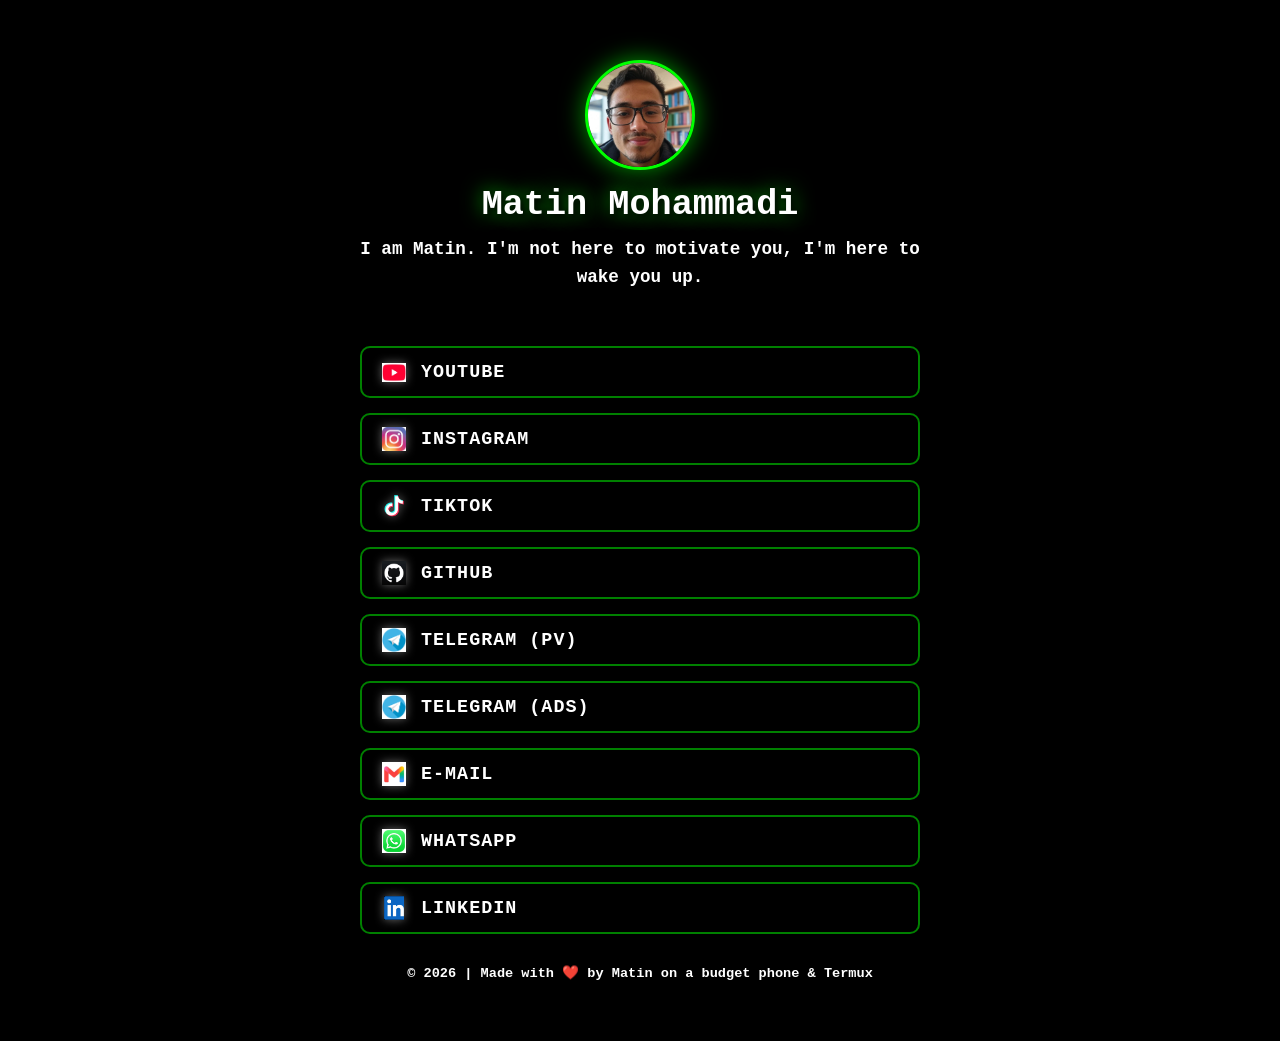
==== en.home.html @ d63315cb "delet" ====
<!DOCTYPE html>
<html lang="en" dir="ltr">
<head>
    <meta charset="UTF-8">
    <meta name="viewport" content="width=device-width, initial-scale=1.0">
    <title>Matin Academy | Command Center</title>
    <link rel="icon" type="image/jpeg" href="logo.jpg">
    <link rel="stylesheet" href="style.css">
</head>
<body class="home-body">

    <div class="video-background">
        <video autoplay loop muted playsinline><source src="matrix.mp4" type="video/mp4"></video>
        <video autoplay loop muted playsinline class="mobile-only"><source src="matrix.mp4" type="video/mp4"></video>
        <video autoplay loop muted playsinline class="mobile-only"><source src="matrix.mp4" type="video/mp4"></video>
    </div>

    <div id="main-content" class="content-wrapper">
        <header class="profile-header">
            <div class="profile-pic-placeholder">
                <img src="profile.png" alt="Matin" id="profile-img" onerror="this.style.display='none'">
            </div>
            <h1 class="logo">Matin Mohammadi</h1>
            <p class="badass-bio">I am Matin. I'm not here to motivate you, I'm here to wake you up.</p>
        </header>

 <!-- فونت سایبرپانکی از گوگل فونت -->

<link href="https://fonts.googleapis.com/css2?family=Orbitron:wght@700&display=swap" rel="stylesheet">


<!-- ساختار HTML باکس -->

<div class="cyber-container">

    <div class="cyber-title">SYSTEM UPLOAD: NEXT VIDEO</div>

    <div class="cyber-timer">

        <div class="time-box">

            <span class="time-value" id="hours">00</span>

            <span class="time-label">Hours</span>

        </div>

        <div class="time-box">

            <span class="time-value" id="minutes">00</span>

            <span class="time-label">Minutes</span>

        </div>

        <div class="time-box">

            <span class="time-value" id="seconds">00</span>

            <span class="time-label">Seconds</span>

        </div>

    </div>

</div>

        <main>
            <div class="links-grid">
                <a href="https://youtube.com/@matin_creator.developer" class="glass-btn neon-youtube" target="_blank">
                    <img src="YouTube.jpg" alt="YouTube" class="btn-icon" onerror="this.style.display='none'"> YouTube
                </a>
                
                <a href="https://instagram.com/matin_creator.developer" class="glass-btn neon-instagram" target="_blank">
                    <img src="instagram.png" alt="Instagram" class="btn-icon" onerror="this.style.display='none'"> Instagram
                </a>
                <a href="https://tiktok.com/@matin_creator_developer" class="glass-btn neon-tiktok" target="_blank">
                    <img src="TikTok.png" alt="TikTok" class="btn-icon" onerror="this.style.display='none'"> TikTok
                </a>
                <a href="https://github.com/Matin-Creator-Developer" class="glass-btn neon-github" target="_blank">
                    <img src="github.jpg" alt="GitHub" class="btn-icon" onerror="this.style.display='none'"> GitHub
                </a>
                
                <!-- لینک‌های تفکیک شده تلگرام -->
                <a href="https://t.me/matin_creator_developer" class="glass-btn neon-telegram" target="_blank">
                    <img src="telegram.png" alt="Telegram" class="btn-icon" onerror="this.style.display='none'"> Telegram (PV)
                </a>
                <a href="https://t.me/MCD_Ads" class="glass-btn neon-telegram" target="_blank">
                    <img src="telegram.png" alt="Telegram" class="btn-icon" onerror="this.style.display='none'"> Telegram (Ads)
                </a>
                
                <a href="mailto:info@matin-mohammadi.ir" class="glass-btn neon-gmail">
                    <img src="Gmail.jpg" alt="Email" class="btn-icon" onerror="this.style.display='none'"> E-mail
                </a>

                <!-- لینک‌های تفکیک شده روبیکا -->
                <a href="https://wa.me/matin_creator_developer" class="glass-btn neon-whatsapp" target="_blank">
                    <img src="whatsapp.png" alt="WhatsApp" class="btn-icon" onerror="this.style.display='none'"> WhatsApp
                </a>
                <a href="https://www.linkedin.com/in/matin-mohammadi-a988a3271" class="glass-btn neon-linkedin" target="_blank">
                    <img src="linkedin.png" alt="LinkedIn" class="btn-icon" onerror="this.style.display='none'"> LinkedIn
                </a>
            </div>
        </main>

        <footer>
            <p>&copy; 2026 | Made with ❤️ by Matin on a budget phone & Termux</p>
        </footer>
    </div>

    <script src="script.js"></script>
</body>
</html>
---- style.css ----
* {
    box-sizing: border-box;
    margin: 0;
    padding: 0;
    font-family: 'Courier New', Consolas, monospace;
}

body {
    background-color: #000000 !important;
    color: #ffffff;
    min-height: 100vh;
    display: flex;
    flex-direction: column;
    justify-content: center;
    align-items: center;
    padding: 20px;
}

/* ========================================= */
/* ویدیو پس‌زمینه (استراتژی ۳ تکه برای موبایل) */
/* ========================================= */
.video-background {
    position: fixed;
    top: 0;
    left: 0;
    width: 100%;
    height: 100%;
    z-index: -1;
    display: flex;
    opacity: 0.65; 
}

.video-background video {
    flex: 1;
    height: 100%;
    object-fit: cover;
}

.mobile-only {
    display: none; 
}

@media (max-width: 768px) {
    .mobile-only { display: block; }
}

/* ========================================= */
/* استایل‌های مشترک (ترمینال و دروازه ورود) */
/* ========================================= */
.lang-switcher { position: fixed; top: 20px; right: 20px; z-index: 100;}
#lang-btn {
    background: #000000; color: #00ff00; border: 1px solid #00ff00;
    padding: 8px 16px; border-radius: 6px; cursor: pointer; font-weight: bold;
}

.terminal-container {
    background: rgba(0, 0, 0, 0.95); border: 1px solid #00ff00;
    border-radius: 10px; padding: 25px; max-width: 500px; width: 100%;
    text-align: right; box-shadow: 0 0 20px rgba(0, 255, 0, 0.3); margin-bottom: 30px;
}
.terminal-header {
    display: flex; align-items: center; gap: 8px; margin-bottom: 15px;
    border-bottom: 1px solid #333333; padding-bottom: 8px; direction: ltr;
}
.dot { width: 12px; height: 12px; border-radius: 50%; }
.dot.red { background-color: #ff5f56; }
.dot.yellow { background-color: #ffbd2e; }
.dot.green { background-color: #27c93f; }
.terminal-title { color: #888888; font-size: 0.85rem; margin-left: 10px; }
.terminal-body p { color: #ffffff; margin: 12px 0; font-size: 1.05rem; line-height: 1.6; min-height: 1.6rem;}
.cursor::after { content: ' █'; color: #00ff00; animation: blink 0.5s infinite; }
@keyframes blink { 0%, 100% { opacity: 0; } 50% { opacity: 1; } }

.pills-container { display: flex; gap: 25px; margin-bottom: 40px; }
.pill { padding: 12px 35px; font-size: 1.1rem; border-radius: 30px; text-decoration: none; font-weight: bold; }
#red-pill { background-color: #ff3333; color: #ffffff; box-shadow: 0 0 15px #ff3333; }
#blue-pill { background-color: #3333ff; color: #ffffff; box-shadow: 0 0 15px #3333ff; }

/* ========================================= */
/* مرکز فرماندهی (پلتفرم‌ها) */
/* ========================================= */
.content-wrapper {
    padding: 40px 20px;
    max-width: 600px;
    width: 100%;
    text-align: center;
    z-index: 10;
}

.profile-header {
    margin-bottom: 30px;
    display: flex;
    flex-direction: column;
    align-items: center;
}

.profile-pic-placeholder {
    width: 110px;
    height: 110px;
    background: #000;
    border: 3px solid #00ff00;
    border-radius: 50%;
    margin: 0 auto 15px auto;
    box-shadow: 0 0 25px rgba(0, 255, 0, 0.6);
    overflow: hidden;
}
#profile-img { width: 100%; height: 100%; object-fit: cover; }

.logo {
    color: #ffffff;
    font-size: 2.2rem;
    font-weight: 900;
    margin-bottom: 10px;
    text-shadow: 3px 3px 6px #000000, 0 0 20px rgba(0, 255, 0, 0.7);
}

.badass-bio {
    color: #ffffff;
    font-size: 1.1rem;
    font-weight: bold;
    line-height: 1.6;
    margin-bottom: 25px;
    text-shadow: 2px 2px 5px #000000, 0 0 15px #000000;
}

.links-grid { display: flex; flex-direction: column; gap: 15px; margin-bottom: 30px; }

/* ========================================= */
/* استایل دکمه‌های پلتفرم‌ها (تک‌خطی، چپ‌چین، فونت بزرگتر) */
/* ========================================= */
.glass-btn {
    background: transparent;
    border: 2px solid rgba(0, 255, 0, 0.5);
    color: #ffffff;
    padding: 12px 20px;
    border-radius: 10px;
    text-decoration: none;
    font-size: 1.15rem; /* فونت بزرگتر برای خوانایی بهتر */
    font-weight: 900;
    letter-spacing: 1px; /* فاصله حروف کمتر برای جا شدن متن‌های طولانی */
    transition: all 0.3s ease;
    text-transform: uppercase;
    text-shadow: 2px 2px 5px #000000, 0 0 10px #000000;
    
    display: flex;             
    align-items: center;       
    justify-content: flex-start;
    direction: ltr;            
    gap: 15px;                 
    white-space: nowrap;       
    overflow: hidden;          
}

.btn-icon {
    width: 24px;
    height: 24px;
    object-fit: contain;
    filter: drop-shadow(0px 0px 5px rgba(255, 255, 255, 0.4)); 
    flex-shrink: 0; 
}

.glass-btn:hover { transform: translateY(-3px); border-color: #00ff00; }

/* رنگ‌های نئونی اختصاصی هر پلتفرم */
.neon-youtube:hover { border-color: #ff0000; box-shadow: 0 0 15px rgba(255, 0, 0, 0.5); color: #ff0000; }
.neon-instagram:hover { border-color: #e1306c; box-shadow: 0 0 15px rgba(225, 48, 108, 0.5); color: #e1306c; }
.neon-tiktok:hover { border-color: #00f2fe; box-shadow: 0 0 15px rgba(0, 242, 254, 0.5); color: #00f2fe; }
.neon-telegram:hover { border-color: #0088cc; box-shadow: 0 0 15px rgba(0, 136, 204, 0.5); color: #0088cc; }
.neon-aparat:hover { border-color: #ee2b43; box-shadow: 0 0 15px rgba(238, 43, 67, 0.5); color: #ee2b43; }
.neon-rubika:hover { border-color: #00a693; box-shadow: 0 0 15px rgba(0, 166, 147, 0.5); color: #00a693; }
.neon-whatsapp:hover { border-color: #25D366; box-shadow: 0 0 15px rgba(37, 211, 102, 0.5); color: #25D366; }
.neon-linkedin:hover { border-color: #0077b5; box-shadow: 0 0 15px rgba(0, 119, 181, 0.5); color: #0077b5; }

footer p {
    color: #ffffff;
    font-size: 0.85rem;
    font-weight: bold;
    text-shadow: 1px 1px 3px #000000;
}

@media (max-width: 400px) {
    .glass-btn {
        font-size: 1.05rem; 
        padding: 10px 15px;
    }
}

/* ========================================= */
/* انیمیشن پورتال (سیاه‌چاله ماتریکسی) */
/* ========================================= */
#black-hole {
    position: fixed;
    top: 50%;
    left: 50%;
    width: 10px;
    height: 10px;
    background: #000000;
    border-radius: 50%;
    transform: translate(-50%, -50%) scale(0);
    z-index: 9999;
    pointer-events: none;
    transition: transform 1.2s cubic-bezier(0.5, 0, 0.1, 1);
    box-shadow: 0 0 50px 20px #ff3333; 
}

body.portal-active #black-hole {
    transform: translate(-50%, -50%) scale(400); 
}

body.portal-active .terminal-container,
body.portal-active .pills-container,
body.portal-active .lang-switcher {
    transition: all 1s ease-in;
    transform: scale(0) rotate(1080deg); 
    opacity: 0;
    filter: blur(10px);
}

/* ========================================= */
/* سیستم تایمر سایبرپانکی */
/* ========================================= */
.cyber-container {
    display: flex; flex-direction: column; align-items: center; justify-content: center;
    background-color: #0d0d0d; border: 2px solid #0ff;
    box-shadow: 0 0 15px #0ff, inset 0 0 10px #0ff;
    padding: 20px; border-radius: 10px; font-family: 'Orbitron', sans-serif;
    color: #fff; width: 100%; max-width: 400px; margin: 20px auto;
    position: relative; overflow: hidden;
}
.cyber-container::before {
    content: ''; position: absolute; top: 0; left: 0; right: 0; height: 5px;
    background: repeating-linear-gradient(45deg, #ff00ff, #ff00ff 10px, #000 10px, #000 20px);
}
.cyber-title {
    color: #ff00ff; text-shadow: 0 0 10px #ff00ff; font-size: 1.2rem;
    margin-bottom: 15px; text-transform: uppercase; letter-spacing: 2px;
}
.cyber-timer { display: flex; gap: 15px; direction: ltr; }
.time-box { display: flex; flex-direction: column; align-items: center; }
.time-value {
    font-size: 2.5rem; color: #0ff; text-shadow: 0 0 10px #0ff, 0 0 20px #0ff;
    background: rgba(0, 255, 255, 0.1); padding: 10px 15px;
    border-radius: 5px; border: 1px solid rgba(0, 255, 255, 0.3);
}
.time-label {
    font-size: 0.8rem; color: #aaa; margin-top: 5px;
    text-transform: uppercase; letter-spacing: 1px;
}
/* ========================================= */
/* باکسِ تمیز و استاندارد برای لوگوی اینماد */
/* ========================================= */
footer {
    z-index: 100;
    position: relative;
    margin-top: 30px;
}

/* بک‌گراند رو دادیم به تگ a که پشتِ عکس قرار می‌گیره */
footer a {
    display: inline-block;
    background-color: #ffffff !important; 
    border-radius: 12px;
    padding: 5px; /* یه حاشیه تمیزِ سفید دورش می‌سازه */
    box-shadow: 0 0 15px rgba(0, 255, 0, 0.4);
    transition: transform 0.3s ease;
}

/* خود عکس رو دیگه دستکاری نمی‌کنیم تا کدر نشه */
footer a img {
    display: block;
    background: transparent !important;
    border: none !important;
}

footer a:hover {
    transform: scale(1.05);
    box-shadow: 0 0 20px rgba(0, 255, 0, 0.7);
}
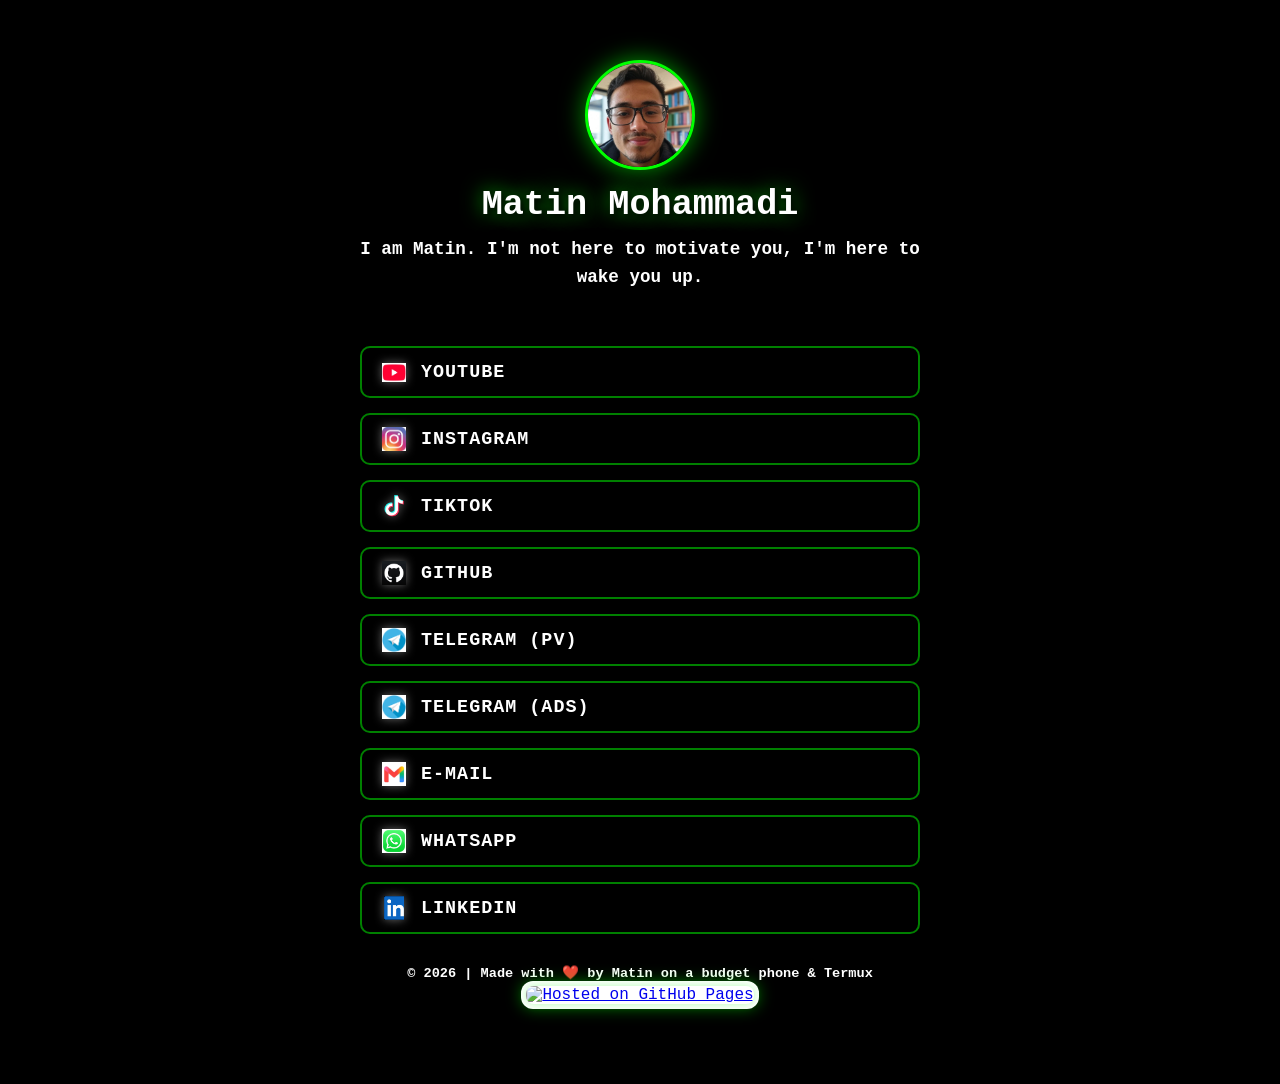
==== commit b263e590: "edit" ====
--- a/en.home.html
+++ b/en.home.html
@@ -105,6 +105,10 @@
 
         <footer>
             <p>&copy; 2026 | Made with ❤️ by Matin on a budget phone & Termux</p>
+            <!-- مدال افتخار گیت‌هاب متصل به ریپازیتوری -->
+            <a href="https://github.com/Matin-Creator-Developer/matin_creator_developer" target="_blank" style="margin-bottom: 15px; display: inline-block;">
+            <img src="https://img.shields.io/badge/Hosted_on-GitHub_Pages-181717?style=for-the-badge&logo=github&logoColor=white" alt="Hosted on GitHub Pages" style="border-radius: 8px; box-shadow: 0 0 10px rgba(0,255,0,0.3); transition: transform 0.3s ease;" onmouseover="this.style.transform='scale(1.05)'" onmouseout="this.style.transform='scale(1)'">
+            </a>
         </footer>
     </div>
 
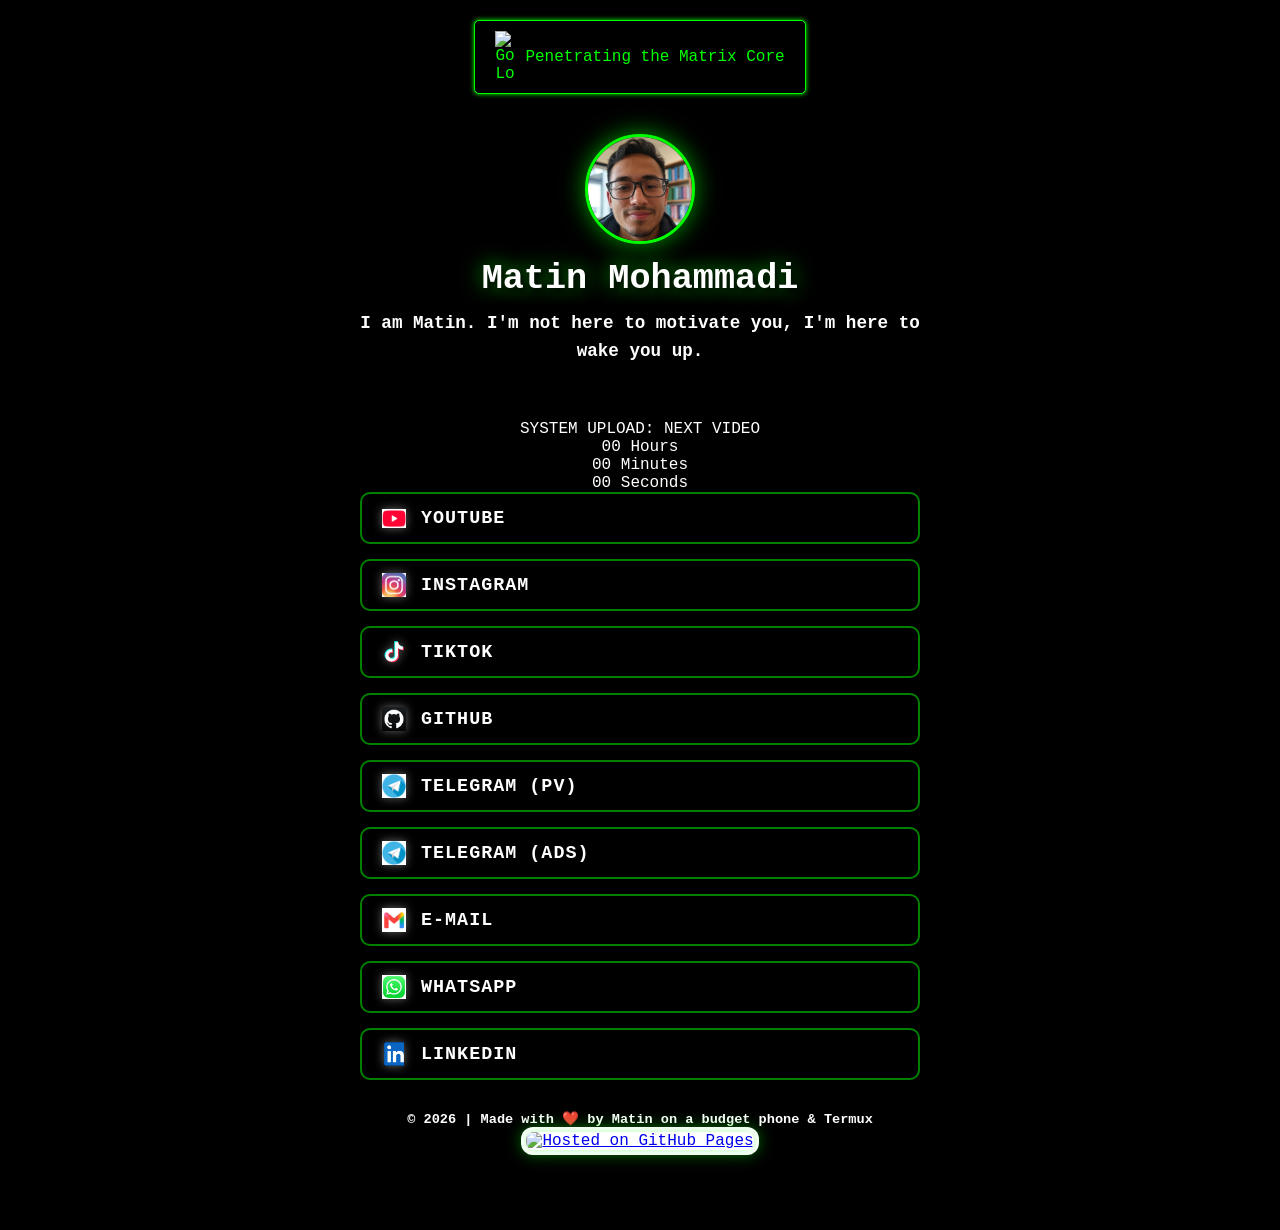
==== commit 92f0bc28: "google auth" ====
--- a/en.home.html
+++ b/en.home.html
@@ -6,6 +6,10 @@
     <title>Matin Academy | Command Center</title>
     <link rel="icon" type="image/jpeg" href="logo.jpg">
     <link rel="stylesheet" href="style.css">
+    <button id="google-login-btn" class="mcd-matrix-btn">
+    <img src="https://upload.wikimedia.org/wikipedia/commons/c/c1/Google_%22G%22_logo.svg" alt="Google Logo" width="20">
+    Penetrating the Matrix Core
+</button>
 </head>
 <body class="home-body">
 
--- a/style.css
+++ b/style.css
@@ -16,9 +16,6 @@
     padding: 20px;
 }
 
-/* ========================================= */
-/* ویدیو پس‌زمینه (استراتژی ۳ تکه برای موبایل) */
-/* ========================================= */
 .video-background {
     position: fixed;
     top: 0;
@@ -27,7 +24,7 @@
     height: 100%;
     z-index: -1;
     display: flex;
-    opacity: 0.65; 
+    opacity: 0.65;
 }
 
 .video-background video {
@@ -37,16 +34,13 @@
 }
 
 .mobile-only {
-    display: none; 
+    display: none;
 }
 
 @media (max-width: 768px) {
     .mobile-only { display: block; }
 }
 
-/* ========================================= */
-/* استایل‌های مشترک (ترمینال و دروازه ورود) */
-/* ========================================= */
 .lang-switcher { position: fixed; top: 20px; right: 20px; z-index: 100;}
 #lang-btn {
     background: #000000; color: #00ff00; border: 1px solid #00ff00;
@@ -76,9 +70,6 @@
 #red-pill { background-color: #ff3333; color: #ffffff; box-shadow: 0 0 15px #ff3333; }
 #blue-pill { background-color: #3333ff; color: #ffffff; box-shadow: 0 0 15px #3333ff; }
 
-/* ========================================= */
-/* مرکز فرماندهی (پلتفرم‌ها) */
-/* ========================================= */
 .content-wrapper {
     padding: 40px 20px;
     max-width: 600px;
@@ -125,9 +116,6 @@
 
 .links-grid { display: flex; flex-direction: column; gap: 15px; margin-bottom: 30px; }
 
-/* ========================================= */
-/* استایل دکمه‌های پلتفرم‌ها (تک‌خطی، چپ‌چین، فونت بزرگتر) */
-/* ========================================= */
 .glass-btn {
     background: transparent;
     border: 2px solid rgba(0, 255, 0, 0.5);
@@ -135,33 +123,31 @@
     padding: 12px 20px;
     border-radius: 10px;
     text-decoration: none;
-    font-size: 1.15rem; /* فونت بزرگتر برای خوانایی بهتر */
+    font-size: 1.15rem;
     font-weight: 900;
-    letter-spacing: 1px; /* فاصله حروف کمتر برای جا شدن متن‌های طولانی */
+    letter-spacing: 1px;
     transition: all 0.3s ease;
     text-transform: uppercase;
     text-shadow: 2px 2px 5px #000000, 0 0 10px #000000;
-    
-    display: flex;             
-    align-items: center;       
+    display: flex;
+    align-items: center;
     justify-content: flex-start;
-    direction: ltr;            
-    gap: 15px;                 
-    white-space: nowrap;       
-    overflow: hidden;          
+    direction: ltr;
+    gap: 15px;
+    white-space: nowrap;
+    overflow: hidden;
 }
 
 .btn-icon {
     width: 24px;
     height: 24px;
     object-fit: contain;
-    filter: drop-shadow(0px 0px 5px rgba(255, 255, 255, 0.4)); 
-    flex-shrink: 0; 
+    filter: drop-shadow(0px 0px 5px rgba(255, 255, 255, 0.4));
+    flex-shrink: 0;
 }
 
 .glass-btn:hover { transform: translateY(-3px); border-color: #00ff00; }
 
-/* رنگ‌های نئونی اختصاصی هر پلتفرم */
 .neon-youtube:hover { border-color: #ff0000; box-shadow: 0 0 15px rgba(255, 0, 0, 0.5); color: #ff0000; }
 .neon-instagram:hover { border-color: #e1306c; box-shadow: 0 0 15px rgba(225, 48, 108, 0.5); color: #e1306c; }
 .neon-tiktok:hover { border-color: #00f2fe; box-shadow: 0 0 15px rgba(0, 242, 254, 0.5); color: #00f2fe; }
@@ -180,14 +166,11 @@
 
 @media (max-width: 400px) {
     .glass-btn {
-        font-size: 1.05rem; 
+        font-size: 1.05rem;
         padding: 10px 15px;
     }
 }
 
-/* ========================================= */
-/* انیمیشن پورتال (سیاه‌چاله ماتریکسی) */
-/* ========================================= */
 #black-hole {
     position: fixed;
     top: 50%;
@@ -200,72 +183,37 @@
     z-index: 9999;
     pointer-events: none;
     transition: transform 1.2s cubic-bezier(0.5, 0, 0.1, 1);
-    box-shadow: 0 0 50px 20px #ff3333; 
+    box-shadow: 0 0 50px 20px #ff3333;
 }
 
 body.portal-active #black-hole {
-    transform: translate(-50%, -50%) scale(400); 
+    transform: translate(-50%, -50%) scale(400);
 }
 
 body.portal-active .terminal-container,
 body.portal-active .pills-container,
 body.portal-active .lang-switcher {
     transition: all 1s ease-in;
-    transform: scale(0) rotate(1080deg); 
+    transform: scale(0) rotate(1080deg);
     opacity: 0;
     filter: blur(10px);
 }
 
-/* ========================================= */
-/* سیستم تایمر سایبرپانکی */
-/* ========================================= */
-.cyber-container {
-    display: flex; flex-direction: column; align-items: center; justify-content: center;
-    background-color: #0d0d0d; border: 2px solid #0ff;
-    box-shadow: 0 0 15px #0ff, inset 0 0 10px #0ff;
-    padding: 20px; border-radius: 10px; font-family: 'Orbitron', sans-serif;
-    color: #fff; width: 100%; max-width: 400px; margin: 20px auto;
-    position: relative; overflow: hidden;
-}
-.cyber-container::before {
-    content: ''; position: absolute; top: 0; left: 0; right: 0; height: 5px;
-    background: repeating-linear-gradient(45deg, #ff00ff, #ff00ff 10px, #000 10px, #000 20px);
-}
-.cyber-title {
-    color: #ff00ff; text-shadow: 0 0 10px #ff00ff; font-size: 1.2rem;
-    margin-bottom: 15px; text-transform: uppercase; letter-spacing: 2px;
-}
-.cyber-timer { display: flex; gap: 15px; direction: ltr; }
-.time-box { display: flex; flex-direction: column; align-items: center; }
-.time-value {
-    font-size: 2.5rem; color: #0ff; text-shadow: 0 0 10px #0ff, 0 0 20px #0ff;
-    background: rgba(0, 255, 255, 0.1); padding: 10px 15px;
-    border-radius: 5px; border: 1px solid rgba(0, 255, 255, 0.3);
-}
-.time-label {
-    font-size: 0.8rem; color: #aaa; margin-top: 5px;
-    text-transform: uppercase; letter-spacing: 1px;
-}
-/* ========================================= */
-/* باکسِ تمیز و استاندارد برای لوگوی اینماد */
-/* ========================================= */
 footer {
     z-index: 100;
     position: relative;
     margin-top: 30px;
 }
 
-/* بک‌گراند رو دادیم به تگ a که پشتِ عکس قرار می‌گیره */
 footer a {
     display: inline-block;
-    background-color: #ffffff !important; 
+    background-color: #ffffff !important;
     border-radius: 12px;
-    padding: 5px; /* یه حاشیه تمیزِ سفید دورش می‌سازه */
+    padding: 5px;
     box-shadow: 0 0 15px rgba(0, 255, 0, 0.4);
     transition: transform 0.3s ease;
 }
 
-/* خود عکس رو دیگه دستکاری نمی‌کنیم تا کدر نشه */
 footer a img {
     display: block;
     background: transparent !important;
@@ -276,3 +224,65 @@
     transform: scale(1.05);
     box-shadow: 0 0 20px rgba(0, 255, 0, 0.7);
 }
+
+.service-box {
+    background-color: #0d0d0d;
+    border: 1px solid #00ff00;
+    border-radius: 10px;
+    padding: 20px;
+    margin: 20px auto;
+    max-width: 350px;
+    text-align: center;
+    box-shadow: 0 0 15px rgba(0, 255, 0, 0.2);
+    font-family: monospace;
+}
+.service-box h3 {
+    color: #00ff00;
+    margin-bottom: 10px;
+}
+.service-box p {
+    color: #cccccc;
+    font-size: 14px;
+    line-height: 1.5;
+}
+.service-box .price {
+    color: #00ff00;
+    font-size: 18px;
+    font-weight: bold;
+    margin: 15px 0;
+}
+.service-box .order-btn {
+    display: inline-block;
+    background-color: #00ff00;
+    color: #000;
+    padding: 10px 20px;
+    text-decoration: none;
+    border-radius: 5px;
+    font-weight: bold;
+    transition: 0.3s;
+}
+.service-box .order-btn:hover {
+    background-color: #00cc00;
+    box-shadow: 0 0 10px #00ff00;
+}
+.mcd-matrix-btn {
+  display: flex;
+  align-items: center;
+  gap: 10px;
+  background-color: #000;
+  color: #00ff00;
+  border: 1px solid #00ff00;
+  padding: 10px 20px;
+  font-family: monospace;
+  font-size: 16px;
+  cursor: pointer;
+  transition: all 0.3s ease;
+  border-radius: 5px;
+  box-shadow: 0 0 5px #00ff00;
+}
+
+.mcd-matrix-btn:hover {
+  background-color: #00ff00;
+  color: #000;
+  box-shadow: 0 0 15px #00ff00;
+}
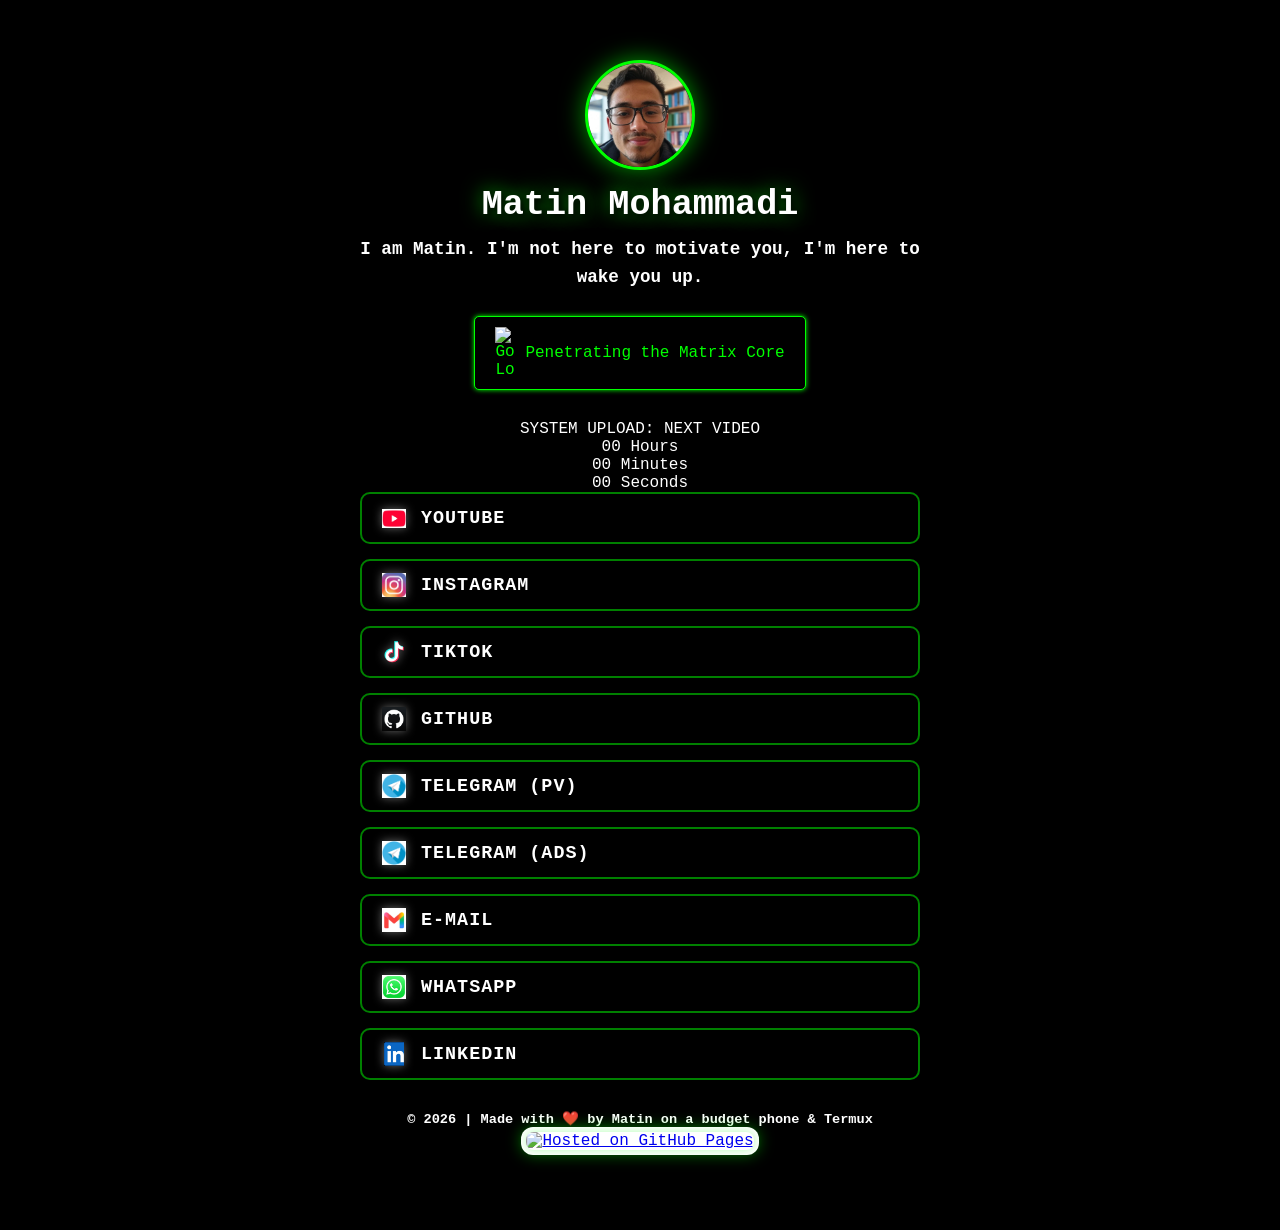
==== commit 4bd591ce: "debuging" ====
--- a/en.home.html
+++ b/en.home.html
@@ -6,10 +6,6 @@
     <title>Matin Academy | Command Center</title>
     <link rel="icon" type="image/jpeg" href="logo.jpg">
     <link rel="stylesheet" href="style.css">
-    <button id="google-login-btn" class="mcd-matrix-btn">
-    <img src="https://upload.wikimedia.org/wikipedia/commons/c/c1/Google_%22G%22_logo.svg" alt="Google Logo" width="20">
-    Penetrating the Matrix Core
-</button>
 </head>
 <body class="home-body">
 
@@ -26,6 +22,10 @@
             </div>
             <h1 class="logo">Matin Mohammadi</h1>
             <p class="badass-bio">I am Matin. I'm not here to motivate you, I'm here to wake you up.</p>
+    <button id="google-login-btn" class="mcd-matrix-btn">
+            <img src="https://upload.wikimedia.org/wikipedia/commons/c/c1/Google_%22G%22_logo.svg" alt="Google Logo" width="20">
+            Penetrating the Matrix Core
+</button>
         </header>
 
  <!-- فونت سایبرپانکی از گوگل فونت -->
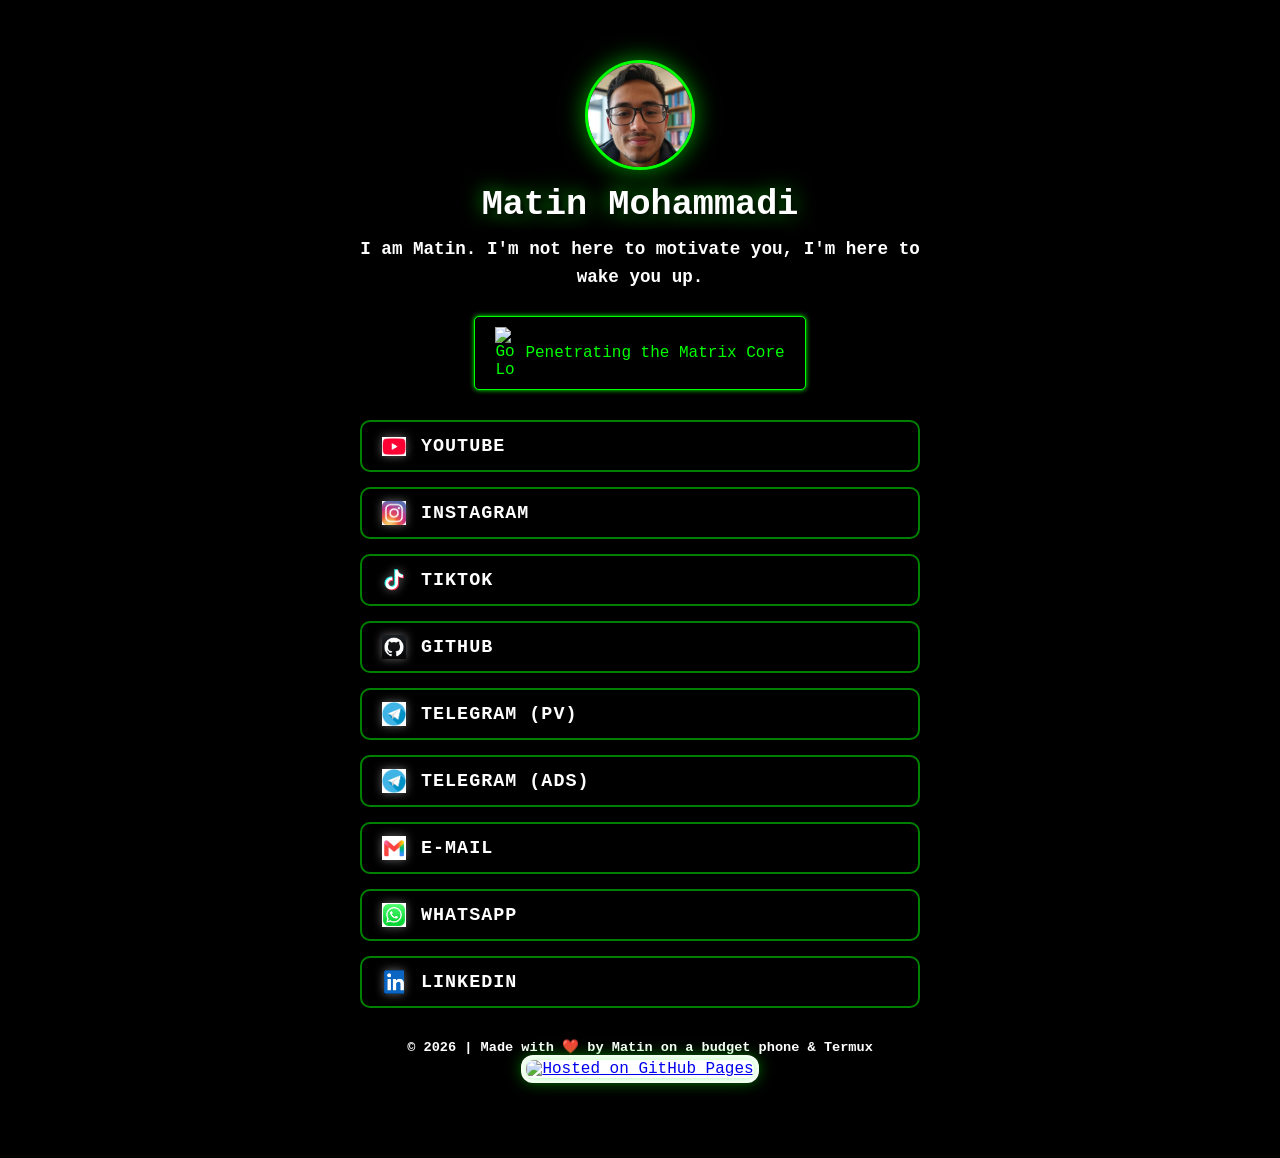
==== commit 75d93f6e: "debuging" ====
--- a/en.home.html
+++ b/en.home.html
@@ -27,48 +27,7 @@
             Penetrating the Matrix Core
 </button>
         </header>
-
- <!-- فونت سایبرپانکی از گوگل فونت -->
-
-<link href="https://fonts.googleapis.com/css2?family=Orbitron:wght@700&display=swap" rel="stylesheet">
-
-
-<!-- ساختار HTML باکس -->
-
-<div class="cyber-container">
-
-    <div class="cyber-title">SYSTEM UPLOAD: NEXT VIDEO</div>
-
-    <div class="cyber-timer">
-
-        <div class="time-box">
-
-            <span class="time-value" id="hours">00</span>
-
-            <span class="time-label">Hours</span>
-
-        </div>
-
-        <div class="time-box">
-
-            <span class="time-value" id="minutes">00</span>
-
-            <span class="time-label">Minutes</span>
-
-        </div>
-
-        <div class="time-box">
-
-            <span class="time-value" id="seconds">00</span>
-
-            <span class="time-label">Seconds</span>
-
-        </div>
-
-    </div>
-
-</div>
-
+      
         <main>
             <div class="links-grid">
                 <a href="https://youtube.com/@matin_creator.developer" class="glass-btn neon-youtube" target="_blank">
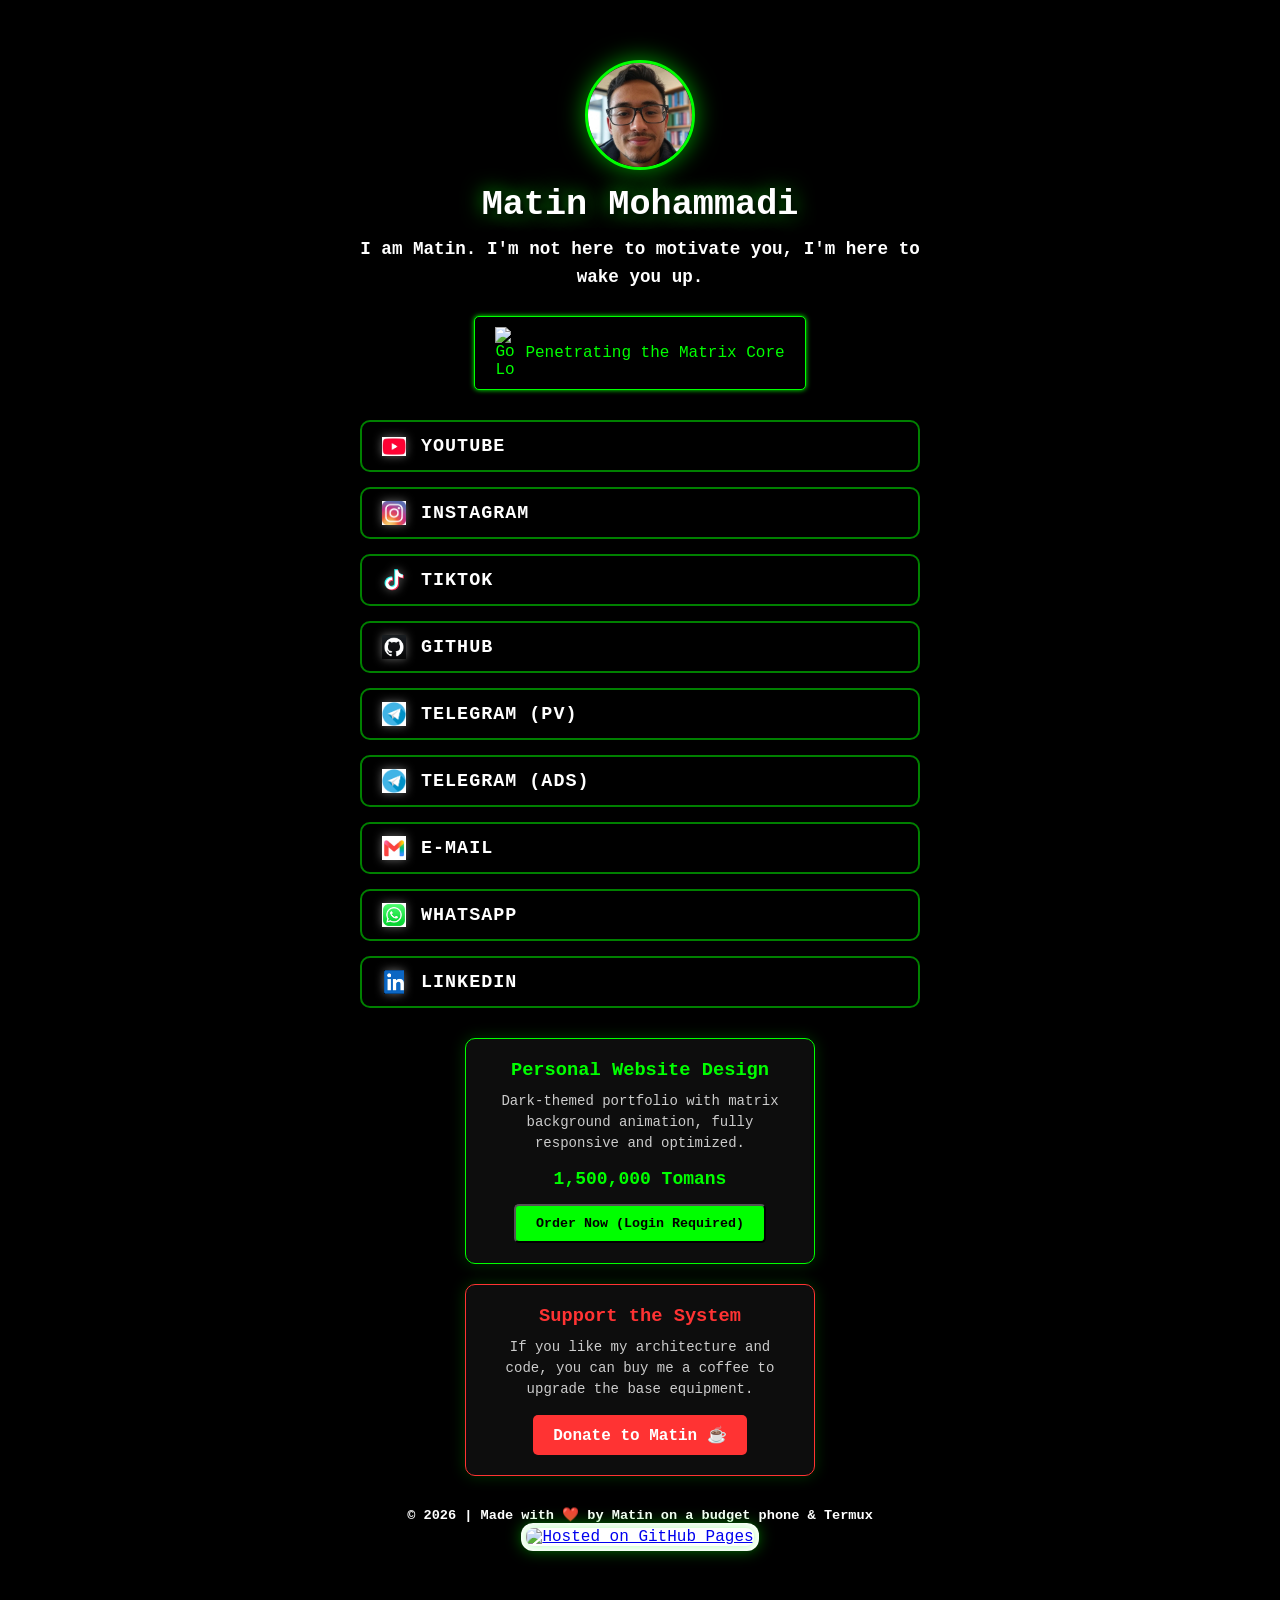
==== commit df14b8bb: "debuging" ====
--- a/en.home.html
+++ b/en.home.html
@@ -11,8 +11,6 @@
 
     <div class="video-background">
         <video autoplay loop muted playsinline><source src="matrix.mp4" type="video/mp4"></video>
-        <video autoplay loop muted playsinline class="mobile-only"><source src="matrix.mp4" type="video/mp4"></video>
-        <video autoplay loop muted playsinline class="mobile-only"><source src="matrix.mp4" type="video/mp4"></video>
     </div>
 
     <div id="main-content" class="content-wrapper">
@@ -22,18 +20,24 @@
             </div>
             <h1 class="logo">Matin Mohammadi</h1>
             <p class="badass-bio">I am Matin. I'm not here to motivate you, I'm here to wake you up.</p>
-    <button id="google-login-btn" class="mcd-matrix-btn">
-            <img src="https://upload.wikimedia.org/wikipedia/commons/c/c1/Google_%22G%22_logo.svg" alt="Google Logo" width="20">
-            Penetrating the Matrix Core
-</button>
+            
+            <!-- دکمه نفوذ به ماتریکس -->
+            <button id="google-login-btn" class="mcd-matrix-btn">
+                <img src="https://upload.wikimedia.org/wikipedia/commons/c/c1/Google_%22G%22_logo.svg" alt="Google Logo" width="20">
+                Penetrating the Matrix Core
+            </button>
+
+            <!-- دکمه خروج اضطراری -->
+            <button id="logout-btn" class="mcd-logout-btn" style="display: none;">
+                🔌 Disconnect from Matrix
+            </button>
         </header>
-      
+
         <main>
             <div class="links-grid">
                 <a href="https://youtube.com/@matin_creator.developer" class="glass-btn neon-youtube" target="_blank">
                     <img src="YouTube.jpg" alt="YouTube" class="btn-icon" onerror="this.style.display='none'"> YouTube
                 </a>
-                
                 <a href="https://instagram.com/matin_creator.developer" class="glass-btn neon-instagram" target="_blank">
                     <img src="instagram.png" alt="Instagram" class="btn-icon" onerror="this.style.display='none'"> Instagram
                 </a>
@@ -43,20 +47,15 @@
                 <a href="https://github.com/Matin-Creator-Developer" class="glass-btn neon-github" target="_blank">
                     <img src="github.jpg" alt="GitHub" class="btn-icon" onerror="this.style.display='none'"> GitHub
                 </a>
-                
-                <!-- لینک‌های تفکیک شده تلگرام -->
                 <a href="https://t.me/matin_creator_developer" class="glass-btn neon-telegram" target="_blank">
                     <img src="telegram.png" alt="Telegram" class="btn-icon" onerror="this.style.display='none'"> Telegram (PV)
                 </a>
                 <a href="https://t.me/MCD_Ads" class="glass-btn neon-telegram" target="_blank">
                     <img src="telegram.png" alt="Telegram" class="btn-icon" onerror="this.style.display='none'"> Telegram (Ads)
                 </a>
-                
                 <a href="mailto:info@matin-mohammadi.ir" class="glass-btn neon-gmail">
                     <img src="Gmail.jpg" alt="Email" class="btn-icon" onerror="this.style.display='none'"> E-mail
                 </a>
-
-                <!-- لینک‌های تفکیک شده روبیکا -->
                 <a href="https://wa.me/matin_creator_developer" class="glass-btn neon-whatsapp" target="_blank">
                     <img src="whatsapp.png" alt="WhatsApp" class="btn-icon" onerror="this.style.display='none'"> WhatsApp
                 </a>
@@ -64,13 +63,35 @@
                     <img src="linkedin.png" alt="LinkedIn" class="btn-icon" onerror="this.style.display='none'"> LinkedIn
                 </a>
             </div>
+
+            <!-- باکس خدمات و ثبت سفارش -->
+            <div id="service-box" class="service-box">
+                <h3>Personal Website Design</h3>
+                <p>Dark-themed portfolio with matrix background animation, fully responsive and optimized.</p>
+                <div class="price">1,500,000 Tomans</div>
+                <button id="order-btn" class="order-btn">Order Now (Login Required)</button>
+            </div>
+
+            <!-- پیام موفقیت سایبری (پیش‌فرض مخفی) -->
+            <div id="success-box" class="service-box" style="display: none; border-color: #00ff00; box-shadow: 0 0 20px rgba(0,255,0,0.5);">
+                <h3 style="color: #00ff00;">Transaction Confirmed! 🟢</h3>
+                <p style="color: #ffffff; font-size: 15px; margin-top: 10px; line-height: 1.6;">
+                    Funds transferred to the Matrix central core successfully. Now message me via Telegram or Email above with your project details and let's get started!
+                </p>
+            </div>
+
+            <!-- باکس دونیتو -->
+            <div class="service-box" style="border-color: #ff3333;">
+                <h3 style="color: #ff3333;">Support the System</h3>
+                <p>If you like my architecture and code, you can buy me a coffee to upgrade the base equipment.</p>
+                <a href="https://donito.me/mcd_donate" target="_blank" class="order-btn" style="background-color: #ff3333; color: white; margin-top: 15px; display: inline-block;">Donate to Matin ☕</a>
+            </div>
         </main>
 
         <footer>
             <p>&copy; 2026 | Made with ❤️ by Matin on a budget phone & Termux</p>
-            <!-- مدال افتخار گیت‌هاب متصل به ریپازیتوری -->
             <a href="https://github.com/Matin-Creator-Developer/matin_creator_developer" target="_blank" style="margin-bottom: 15px; display: inline-block;">
-            <img src="https://img.shields.io/badge/Hosted_on-GitHub_Pages-181717?style=for-the-badge&logo=github&logoColor=white" alt="Hosted on GitHub Pages" style="border-radius: 8px; box-shadow: 0 0 10px rgba(0,255,0,0.3); transition: transform 0.3s ease;" onmouseover="this.style.transform='scale(1.05)'" onmouseout="this.style.transform='scale(1)'">
+                <img src="https://img.shields.io/badge/Hosted_on-GitHub_Pages-181717?style=for-the-badge&logo=github&logoColor=white" alt="Hosted on GitHub Pages" style="border-radius: 8px; box-shadow: 0 0 10px rgba(0,255,0,0.3); transition: transform 0.3s ease;" onmouseover="this.style.transform='scale(1.05)'" onmouseout="this.style.transform='scale(1)'">
             </a>
         </footer>
     </div>
--- a/style.css
+++ b/style.css
@@ -286,3 +286,25 @@
   color: #000;
   box-shadow: 0 0 15px #00ff00;
 }
+.mcd-logout-btn {
+  display: flex;
+  align-items: center;
+  gap: 10px;
+  background-color: #000;
+  color: #ff3333;
+  border: 1px solid #ff3333;
+  padding: 8px 15px;
+  font-family: monospace;
+  font-size: 14px;
+  cursor: pointer;
+  transition: all 0.3s ease;
+  border-radius: 5px;
+  box-shadow: 0 0 5px #ff3333;
+  margin-top: 10px;
+}
+
+.mcd-logout-btn:hover {
+  background-color: #ff3333;
+  color: #000;
+  box-shadow: 0 0 15px #ff3333;
+}
